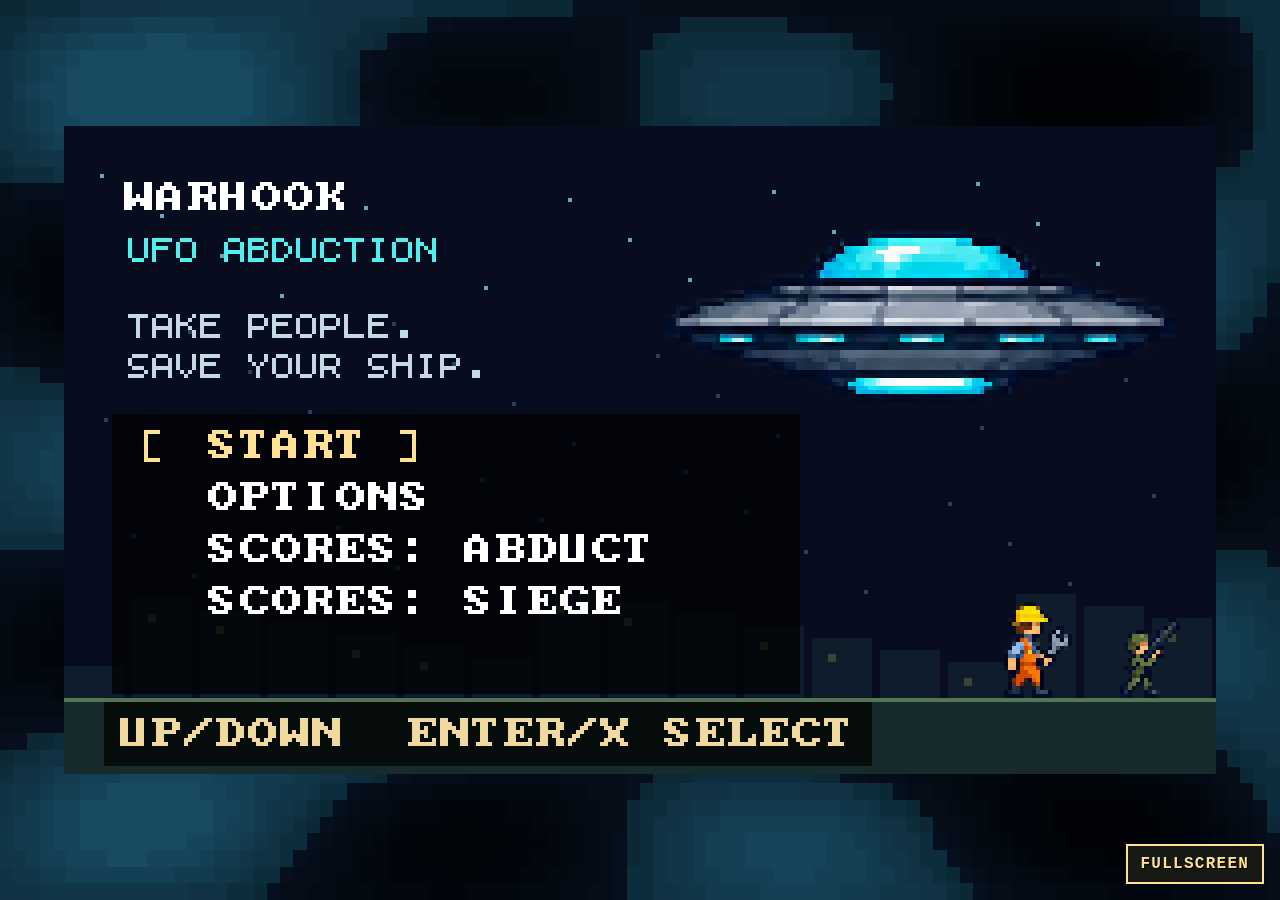
==== index.html @ 724ee4a8 "Publish web build 2026-09-16" ====
<!DOCTYPE html>
<html>

<head>
    <meta charset="utf-8" />
    <meta name="viewport" content="width=device-width, initial-scale=1.0, maximum-scale=1.0, user-scalable=no" />
    <title>WarHook: UFO Abduction</title>
    <base href="./" />
    <link href="css/app.css" rel="stylesheet" />
</head>

<body>

    <div id="app">
        <div id="loading" role="status" aria-live="polite">
            <canvas id="loadingCanvas" width="288" height="162" aria-label="WarHook loading"></canvas>
        </div>
    </div>

    <button id="fullscreenButton" type="button" aria-label="Enter fullscreen">
        FULLSCREEN
    </button>

    <div id="blazor-error-ui">
        An unhandled error has occurred.
        <a href="" class="reload">Reload</a>
        <a class="dismiss">x</a>
    </div>

    <script>
        // localStorage bridge for the high-score store ([JSImport] targets).
        window.warhookInterop = {
            loadSave: function (key) { return localStorage.getItem(key); },
            saveSave: function (key, json) { localStorage.setItem(key, json); }
        };

        // Wrap AudioContext so the game's context (created before any user
        // gesture) can be resumed on the first click or key press.
        (function () {
            var real = window.AudioContext || window.webkitAudioContext;
            if (!real) return;
            var contexts = [];
            function PatchedAudioContext() {
                var ctx = new real();
                contexts.push(ctx);
                return ctx;
            }
            PatchedAudioContext.prototype = real.prototype;
            window.AudioContext = PatchedAudioContext;
            window.warhookUnlockAudio = function () {
                for (var i = 0; i < contexts.length; i++) {
                    try {
                        if (contexts[i].state === 'suspended') contexts[i].resume();
                    } catch (e) { }
                }
            };
        })();
    </script>

    <script src="_framework/blazor.webassembly.js" autostart="false"></script>

    <script src="_content/nkast.Wasm.JSInterop/js/JSObject.10.0.3.js"></script>
    <script src="_content/nkast.Wasm.Dom/js/Window.10.0.3.js"></script>
    <script src="_content/nkast.Wasm.Dom/js/Document.10.0.3.js"></script>
    <script src="_content/nkast.Wasm.Dom/js/Navigator.10.0.3.js"></script>
    <script src="_content/nkast.Wasm.Dom/js/Gamepad.10.0.3.js"></script>
    <script src="_content/nkast.Wasm.Dom/js/Media.10.0.3.js"></script>
    <script src="_content/nkast.Wasm.XHR/js/XHR.10.0.3.js"></script>
    <script src="_content/nkast.Wasm.Canvas/js/Canvas.10.0.3.js"></script>
    <script src="_content/nkast.Wasm.Canvas/js/CanvasGLContext.10.0.3.js"></script>
    <script src="_content/nkast.Wasm.Audio/js/Audio.10.0.3.js"></script>
    <script src="_content/nkast.Wasm.XR/js/XR.10.0.3.js"></script>

    <script>
        // Draw the boot screen from the same 8x8 atlas used by the game's
        // main menu. Blazor replaces #loading when the game component starts.
        (function () {
            var canvas = document.getElementById('loadingCanvas');
            var loading = document.getElementById('loading');
            if (!canvas || !loading) return;
            var context = canvas.getContext('2d');
            var atlas = new Image();
            var atlasReady = false;
            var started = performance.now();
            var progress = 4;
            var phases = [
                'Loading WebAssembly',
                'Loading game assets',
                'Preparing graphics',
                'Starting WarHook'
            ];

            atlas.onload = function () {
                atlasReady = true;
                draw();
            };
            atlas.src = 'Assets/font8x8_atlas.png';

            function drawText(text, x, y, scale, color) {
                if (!atlasReady) return;
                context.save();
                context.imageSmoothingEnabled = false;
                context.globalAlpha = 1;
                for (var i = 0; i < text.length; i++) {
                    var code = text.charCodeAt(i) - 32;
                    if (code < 0 || code >= 95) code = '?' .charCodeAt(0) - 32;
                    var sourceX = (code % 16) * 8;
                    var sourceY = Math.floor(code / 16) * 8;
                    context.drawImage(atlas, sourceX, sourceY, 8, 8,
                        x + i * 8 * scale, y, 8 * scale, 8 * scale);
                }
                context.restore();
            }

            function centered(text, y, scale, color) {
                drawText(text, (canvas.width - text.length * 8 * scale) / 2, y, scale, color);
            }

            function draw() {
                context.fillStyle = '#050604';
                context.fillRect(0, 0, canvas.width, canvas.height);

                var dots = '.'.repeat(1 + Math.floor((performance.now() - started) / 400) % 3);
                centered('Loading' + dots, 28, 3, '#ffe191');

                var barX = 36, barY = 78, barWidth = 216, barHeight = 9;
                context.fillStyle = '#382d17';
                context.fillRect(barX, barY, barWidth, barHeight);
                context.strokeStyle = '#ffe191';
                context.lineWidth = 1;
                context.strokeRect(barX + .5, barY + .5, barWidth - 1, barHeight - 1);
                context.fillStyle = '#ffe191';
                context.fillRect(barX + 2, barY + 2,
                    Math.max(0, (barWidth - 4) * progress / 100), barHeight - 4);

                var phase = phases[Math.min(phases.length - 1,
                    Math.floor((performance.now() - started) / 3000))];
                centered(phase, 105, 1, '#ffffff');
            }

            function animate(now) {
                if (!document.body.contains(loading)) return;
                // Keep the bar moving toward completion without pretending that
                // the browser can report a byte-perfect Blazor download here.
                progress = Math.min(94, 4 + (now - started) / 12000 * 90);
                draw();
                window.requestAnimationFrame(animate);
            }

            var observer = new MutationObserver(function () {
                if (document.getElementById('theCanvas')) {
                    progress = 100;
                    draw();
                    observer.disconnect();
                }
            });
            observer.observe(document.getElementById('app'), { childList: true, subtree: true });
            window.requestAnimationFrame(animate);
        })();

        function tickJS()
        {
            window.theInstance.invokeMethod('TickDotNet');
            window.requestAnimationFrame(tickJS);
        }

        window.initRenderJS = (instance) =>
        {
            window.theInstance = instance;

            // set initial canvas size
            resizeGameCanvas();
            var canvas = document.getElementById('theCanvas');
            // disable context menu on right click
            canvas.addEventListener("contextmenu", e => e.preventDefault());

            // begin game loop
            window.requestAnimationFrame(tickJS);

            // Browsers start with audio suspended until a user gesture. On the
            // first click/keypress, resume the WebAudio context and let the
            // game retry its active music track if autoplay was blocked.
            var unlock = function () {
                if (window.warhookUnlockAudio) window.warhookUnlockAudio();
                if (window.theInstance)
                    window.theInstance.invokeMethod('UnlockAudioDotNet');
            };
            // Capture events so clicking the fullscreen button, loading
            // screen, or any other page element unlocks audio—not just the
            // game canvas. Keep these listeners installed because the first
            // gesture can happen before the music file has finished loading.
            document.addEventListener('pointerdown', unlock, true);
            document.addEventListener('keydown', unlock, true);
            window.addEventListener('focus', unlock);
            document.addEventListener('visibilitychange', function () {
                if (document.visibilityState === 'visible') unlock();
            });
        };

        function resizeGameCanvas() {
            var canvas = document.getElementById('theCanvas');
            var holder = document.getElementById('canvasHolder');
            if (!canvas || !holder || holder.clientWidth <= 0 || holder.clientHeight <= 0) return;
            canvas.width = holder.clientWidth;
            canvas.height = holder.clientHeight;
        }

        (function () {
            var button = document.getElementById('fullscreenButton');
            if (!button) return;

            function fullscreenElement() {
                return document.fullscreenElement || document.webkitFullscreenElement;
            }

            function updateButton() {
                var active = !!fullscreenElement();
                button.textContent = active ? 'EXIT FULLSCREEN' : 'FULLSCREEN';
                button.setAttribute('aria-label', active ? 'Exit fullscreen' : 'Enter fullscreen');
            }

            button.addEventListener('click', function () {
                var root = document.documentElement;
                if (fullscreenElement()) {
                    var exit = document.exitFullscreen || document.webkitExitFullscreen;
                    if (exit) exit.call(document);
                    return;
                }

                var request = root.requestFullscreen || root.webkitRequestFullscreen;
                if (request) {
                    var result = request.call(root);
                    if (result && result.catch) result.catch(function () { });
                }
            });

            document.addEventListener('fullscreenchange', function () {
                updateButton();
                resizeGameCanvas();
            });
            document.addEventListener('webkitfullscreenchange', function () {
                updateButton();
                resizeGameCanvas();
            });
            window.addEventListener('resize', resizeGameCanvas);
            updateButton();
        })();

        window.addEventListener("keydown", function(event)
        {
            // Prevent Arrows Keys and Spacebar scrolling the outer page
            // when running inside an iframe. e.g: itch.io embedding.
            if ([32, 37, 38, 39, 40].indexOf(event.keyCode) > -1)
                event.preventDefault();
        });
        window.addEventListener("wheel", function(event)
        {
            // Prevent Mousewheel scrolling the outer page
            // when running inside an iframe. e.g: itch.io embedding.
            event.preventDefault();
        }, { passive: false });

        // Start Blazor after KNI's browser-side modules have loaded.
        Blazor.start();
    </script>
</body>

</html>
---- css/app.css ----
html, body {
    margin: 0;
    padding: 0;
    overflow: hidden;
    background: #000;
}

#loading {
    align-items: center;
    background: #050604;
    display: flex;
    height: 100vh;
    inset: 0;
    justify-content: center;
    position: fixed;
    width: 100vw;
    z-index: 10;
}

#loadingCanvas {
    display: block;
    height: 100%;
    image-rendering: crisp-edges;
    image-rendering: pixelated;
    max-height: none;
    max-width: none;
    width: 100%;
}

#fullscreenButton {
    background: #171914;
    border: 2px solid #ffe191;
    bottom: 1rem;
    color: #ffe191;
    cursor: pointer;
    font-family: "Courier New", monospace;
    font-size: clamp(0.7rem, 1.5vw, 1rem);
    font-weight: 700;
    letter-spacing: 0.08em;
    padding: 0.55rem 0.8rem;
    position: fixed;
    right: 1rem;
    text-shadow: 1px 1px #000;
    z-index: 20;
}

#fullscreenButton:hover,
#fullscreenButton:focus-visible {
    background: #ffe191;
    color: #171914;
    outline: 2px solid #fff;
    outline-offset: 2px;
}

#blazor-error-ui {
    background: lightyellow;
    bottom: 0;
    box-shadow: 0 -1px 2px rgba(0, 0, 0, 0.2);
    display: none;
    left: 0;
    padding: 0.6rem 1.25rem 0.7rem 1.25rem;
    position: fixed;
    width: 100%;
    z-index: 1000;
}

#blazor-error-ui .dismiss {
    cursor: pointer;
    position: absolute;
    right: 0.75rem;
    top: 0.5rem;
}
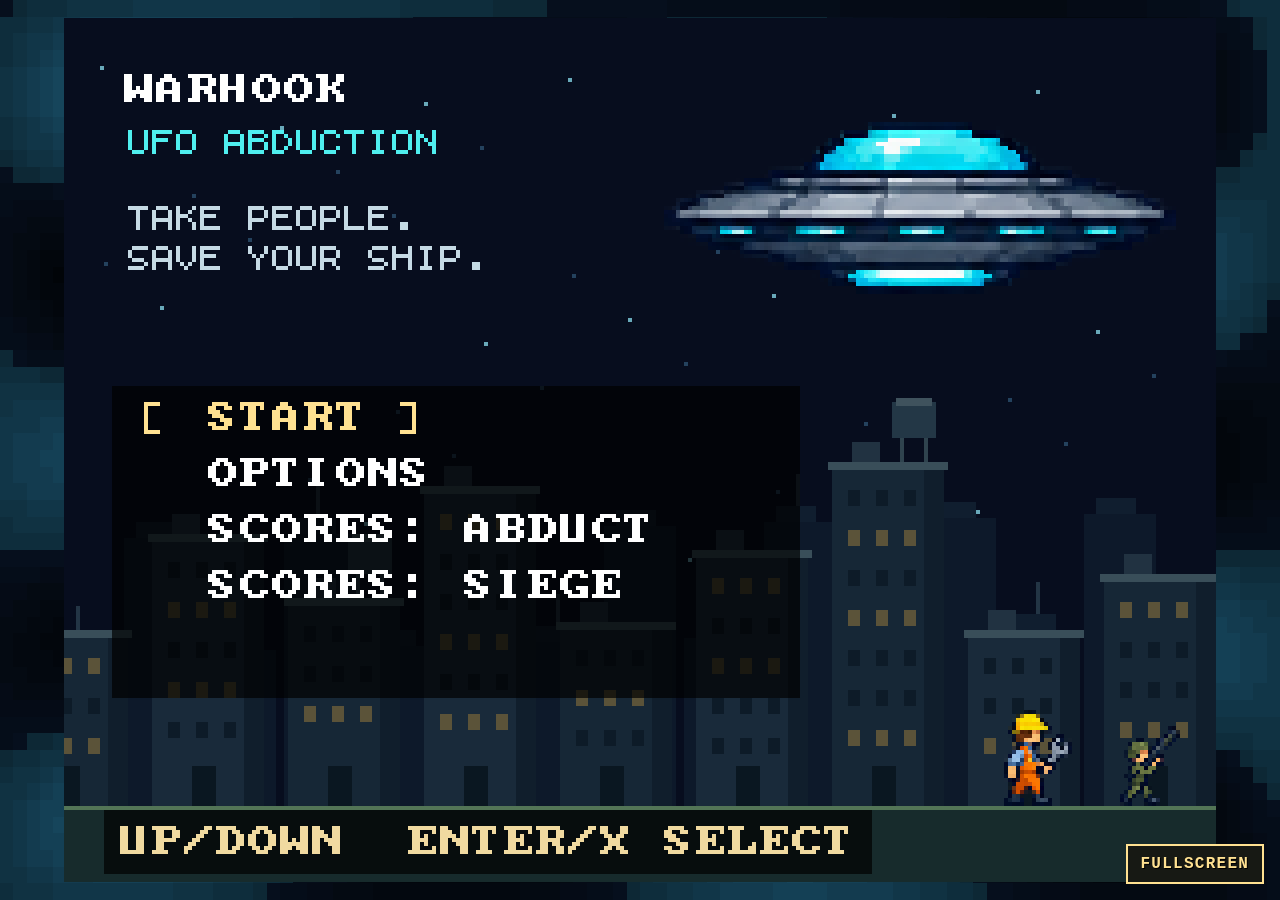
==== commit 7c216eb9: "Publish web build 2026-09-17" ====
--- a/index.html
+++ b/index.html
@@ -13,7 +13,7 @@
 
     <div id="app">
         <div id="loading" role="status" aria-live="polite">
-            <canvas id="loadingCanvas" width="288" height="162" aria-label="WarHook loading"></canvas>
+            <canvas id="loadingCanvas" width="288" height="216" aria-label="WarHook loading"></canvas>
         </div>
     </div>
 
@@ -121,9 +121,9 @@
                 context.fillRect(0, 0, canvas.width, canvas.height);
 
                 var dots = '.'.repeat(1 + Math.floor((performance.now() - started) / 400) % 3);
-                centered('Loading' + dots, 28, 3, '#ffe191');
-
-                var barX = 36, barY = 78, barWidth = 216, barHeight = 9;
+                centered('Loading' + dots, 55, 3, '#ffe191');
+
+                var barX = 36, barY = 105, barWidth = 216, barHeight = 9;
                 context.fillStyle = '#382d17';
                 context.fillRect(barX, barY, barWidth, barHeight);
                 context.strokeStyle = '#ffe191';
@@ -135,7 +135,7 @@
 
                 var phase = phases[Math.min(phases.length - 1,
                     Math.floor((performance.now() - started) / 3000))];
-                centered(phase, 105, 1, '#ffffff');
+                centered(phase, 132, 1, '#ffffff');
             }
 
             function animate(now) {
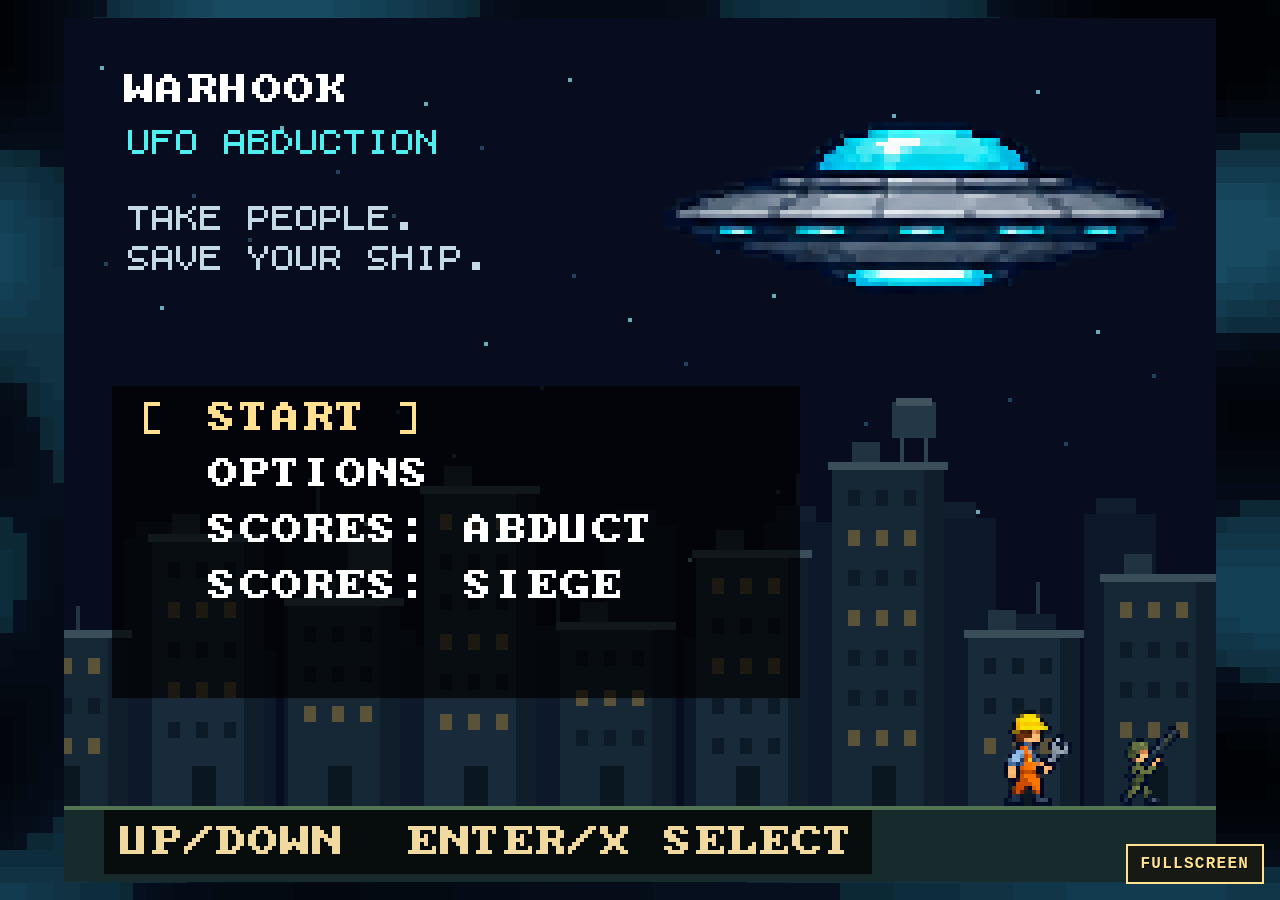
==== commit 07229a4e: "Publish web build 2026-09-17" ====
--- a/index.html
+++ b/index.html
@@ -57,6 +57,7 @@
         })();
     </script>
 
+    <script src="keyboard-controls.js"></script>
     <script src="_framework/blazor.webassembly.js" autostart="false"></script>
 
     <script src="_content/nkast.Wasm.JSInterop/js/JSObject.10.0.3.js"></script>
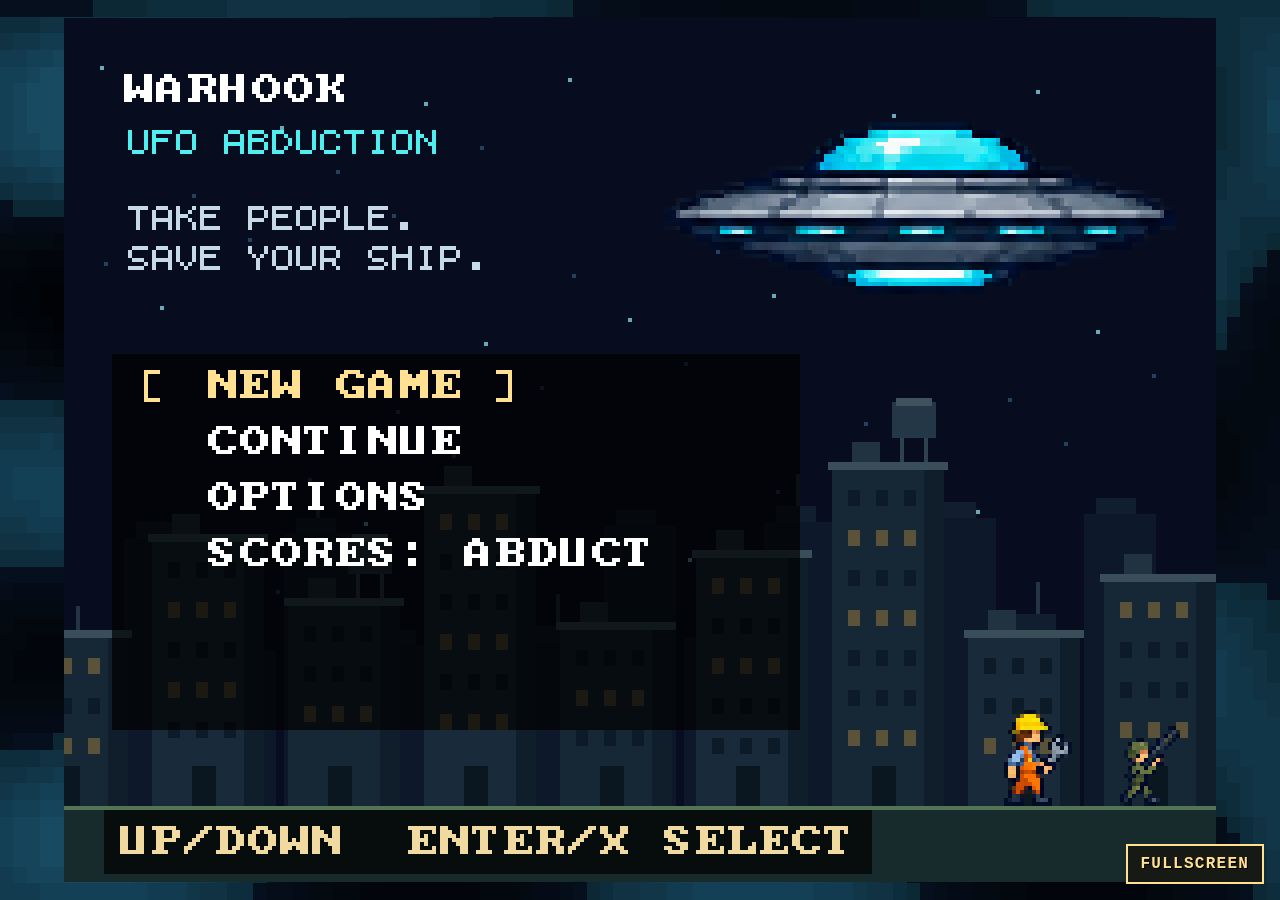
==== commit 227391f4: "Publish web build 2026-09-19" ====
--- a/index.html
+++ b/index.html
@@ -50,8 +50,33 @@
             window.warhookUnlockAudio = function () {
                 for (var i = 0; i < contexts.length; i++) {
                     try {
-                        if (contexts[i].state === 'suspended') contexts[i].resume();
+                        if (contexts[i].state === 'suspended') {
+                            var resume = contexts[i].resume();
+                            // resume() is promise based; a browser can still
+                            // reject it if the gesture is not accepted.
+                            if (resume && resume.catch) resume.catch(function () { });
+                        }
                     } catch (e) { }
+                }
+            };
+        })();
+
+        // nkast.Wasm.Dom's media bridge calls HTMLMediaElement.play() without
+        // observing its promise. Autoplay policy therefore reports a rejected
+        // promise as an uncaught browser error. Attach a rejection handler at
+        // the platform boundary while preserving the native return value.
+        (function () {
+            if (!window.HTMLMediaElement || !HTMLMediaElement.prototype.play) return;
+            var nativePlay = HTMLMediaElement.prototype.play;
+            HTMLMediaElement.prototype.play = function () {
+                try {
+                    var result = nativePlay.call(this);
+                    if (result && result.catch) result.catch(function () { });
+                    return result;
+                } catch (e) {
+                    // Keep the bridge non-throwing for browsers that reject
+                    // synchronously; the next user gesture will retry music.
+                    return Promise.resolve();
                 }
             };
         })();
@@ -181,7 +206,9 @@
             // Browsers start with audio suspended until a user gesture. On the
             // first click/keypress, resume the WebAudio context and let the
             // game retry its active music track if autoplay was blocked.
+            var audioGestureSeen = false;
             var unlock = function () {
+                audioGestureSeen = true;
                 if (window.warhookUnlockAudio) window.warhookUnlockAudio();
                 if (window.theInstance)
                     window.theInstance.invokeMethod('UnlockAudioDotNet');
@@ -192,9 +219,14 @@
             // gesture can happen before the music file has finished loading.
             document.addEventListener('pointerdown', unlock, true);
             document.addEventListener('keydown', unlock, true);
-            window.addEventListener('focus', unlock);
+            // A tab may suspend media after it has been backgrounded. Retry
+            // only after an actual gesture has already unlocked the page;
+            // focus/visibility alone must never start autoplay.
+            window.addEventListener('focus', function () {
+                if (audioGestureSeen) unlock();
+            });
             document.addEventListener('visibilitychange', function () {
-                if (document.visibilityState === 'visible') unlock();
+                if (audioGestureSeen && document.visibilityState === 'visible') unlock();
             });
         };
 
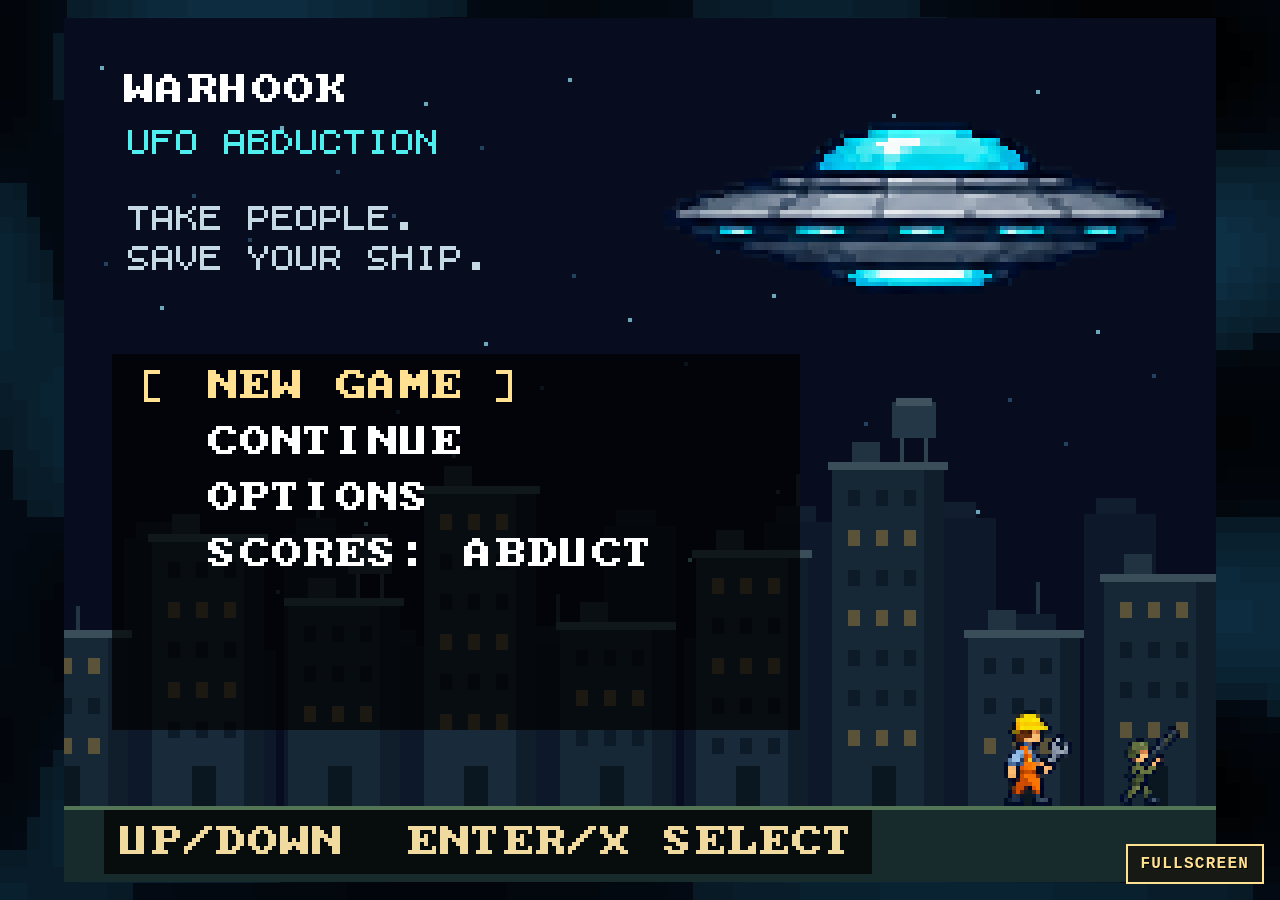
==== commit c2f50006: "Publish web build with favicon" ====
--- a/index.html
+++ b/index.html
@@ -7,6 +7,7 @@
     <title>WarHook: UFO Abduction</title>
     <base href="./" />
     <link href="css/app.css" rel="stylesheet" />
+    <link rel="icon" type="image/svg+xml" href="favicon.svg" />
 </head>
 
 <body>
